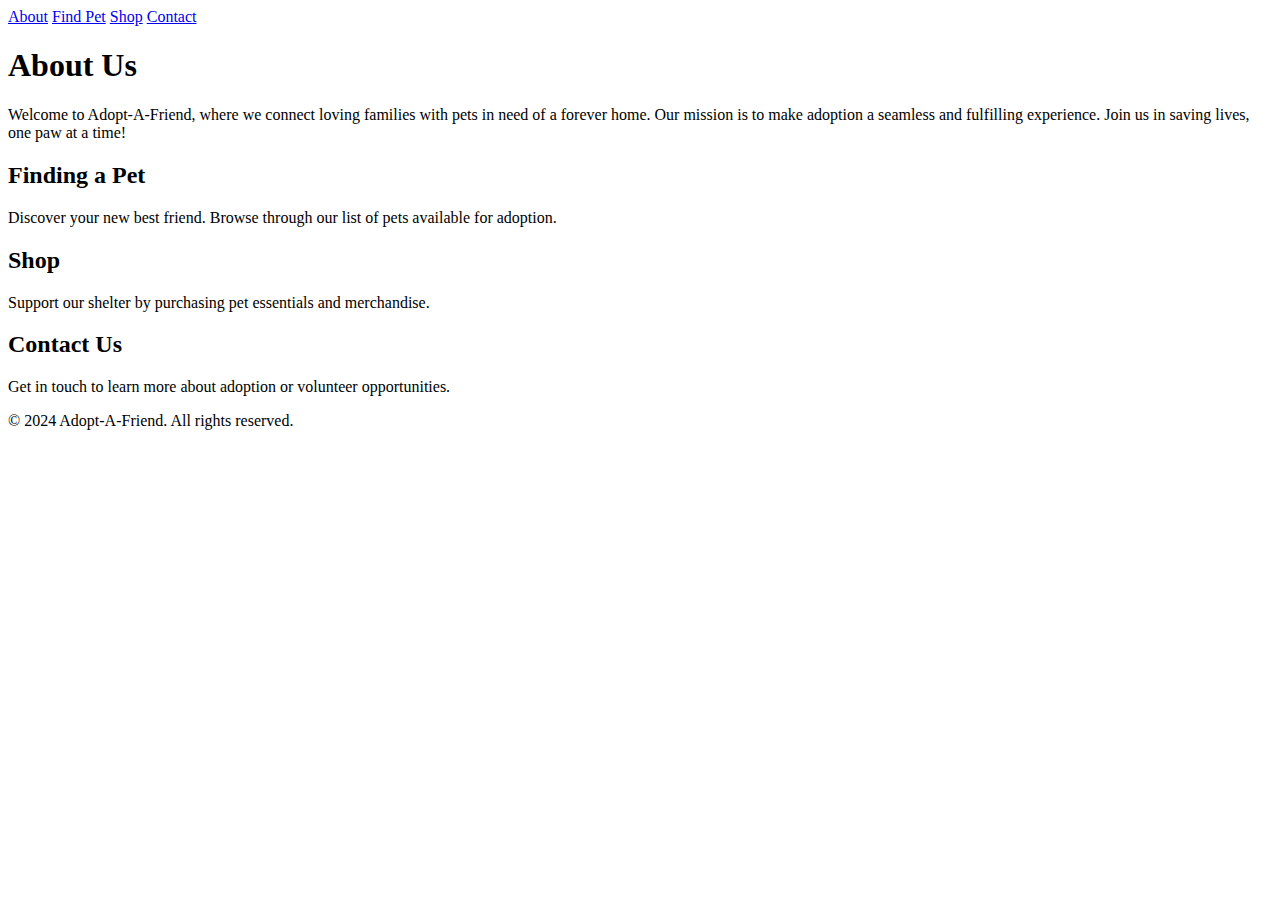
==== index.html @ 89ced440 "Update index.html" ====
<!DOCTYPE html>
<html lang="en">
<head>
    <meta charset="UTF-8">
    <meta name="viewport" content="width=device-width, initial-scale=1.0">
    <title>Animal Shelter Adoption</title>
    <link rel="stylesheet" href="styles.css">
</head>
<body>
    <header>
       <nav class="navbar">
    <a href="about.html" id="cfu1">About</a>
    <a href="findpet.html" id="cfu1">Find Pet</a>
    <a href="shop.html" id="cfu2">Shop</a>
    <a href="contact.html" id="cfu3">Contact</a>
</nav>

    </header>

    <main>
        <section id="about" class="about">
            <h1>About Us</h1>
            <p>
                Welcome to Adopt-A-Friend, where we connect loving families with pets in need of a forever home. 
                Our mission is to make adoption a seamless and fulfilling experience. Join us in saving lives, one paw at a time!
            </p>
        </section>

        <section id="find-pet" class="content-section">
            <h2>Finding a Pet</h2>
            <p>Discover your new best friend. Browse through our list of pets available for adoption.</p>
        </section>

        <section id="shop" class="content-section">
            <h2>Shop</h2>
            <p>Support our shelter by purchasing pet essentials and merchandise.</p>
        </section>

        <section id="contact" class="content-section">
            <h2>Contact Us</h2>
            <p>Get in touch to learn more about adoption or volunteer opportunities.</p>
        </section>
    </main>

    <footer class="footer">
        <p>&copy; 2024 Adopt-A-Friend. All rights reserved.</p>
    </footer>
</body>
</html>
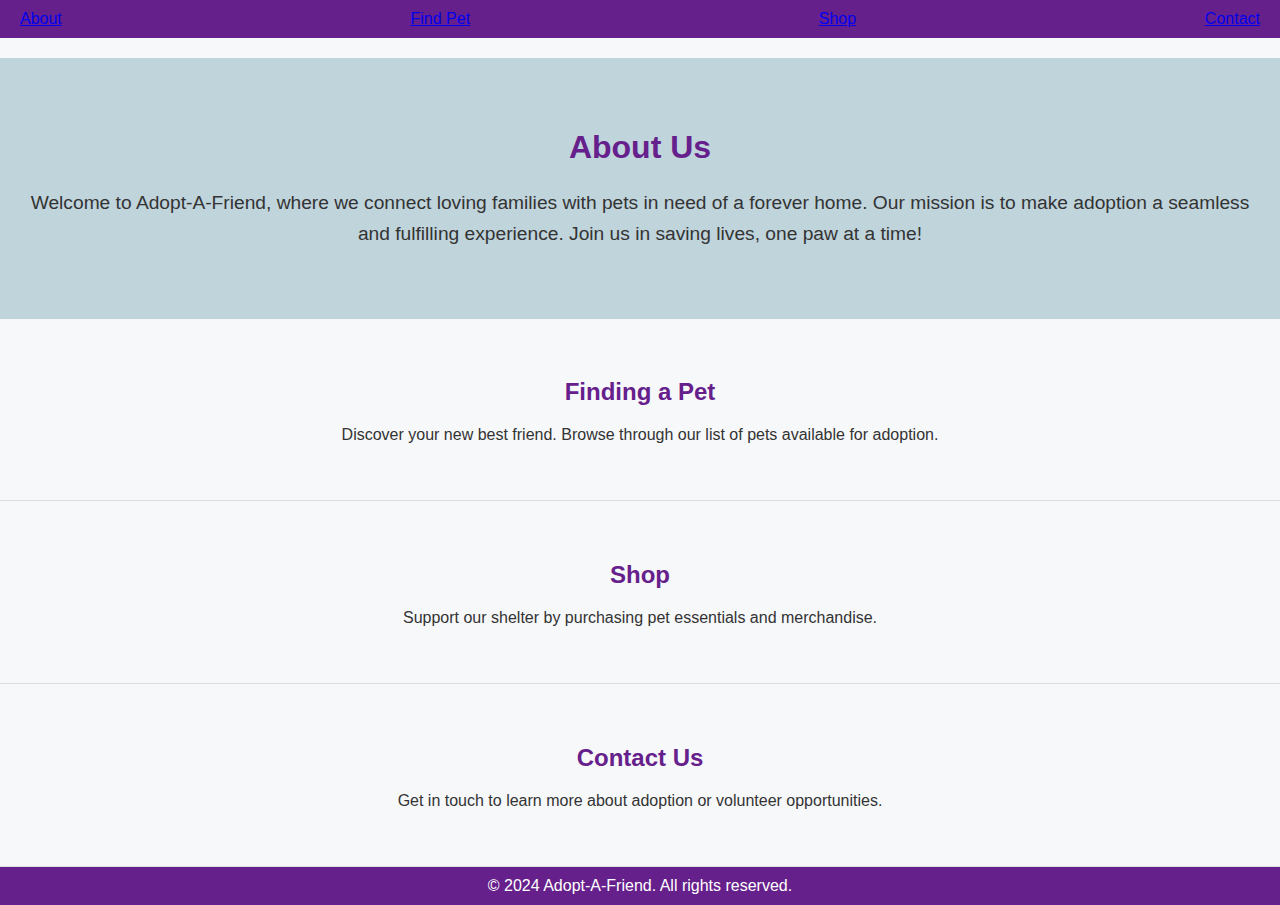
==== commit 318bab45: "Update index.html" ====
--- a/index.html
+++ b/index.html
@@ -4,7 +4,7 @@
     <meta charset="UTF-8">
     <meta name="viewport" content="width=device-width, initial-scale=1.0">
     <title>Animal Shelter Adoption</title>
-    <link rel="stylesheet" href="styles.css">
+    <link rel="stylesheet" href="mystyle.css">
 </head>
 <body>
     <header>
--- a/mystyle.css
+++ b/mystyle.css
@@ -0,0 +1,88 @@
+/* styles.css */
+body {
+    font-family: Arial, sans-serif;
+    margin: 0;
+    padding: 0;
+    background-color: #F7F8FA;
+    color: #333;
+}
+
+header {
+    background-color: #66208C;
+    padding: 10px 20px;
+}
+
+.navbar {
+    display: flex;
+    justify-content: space-between;
+    align-items: center;
+}
+
+.navbar .logo {
+    font-size: 1.5rem;
+    font-weight: bold;
+    color: #fff;
+}
+
+.nav-links {
+    list-style: none;
+    margin: 0;
+    padding: 0;
+    display: flex;
+}
+
+.nav-links li {
+    margin-left: 20px;
+}
+
+.nav-links a {
+    text-decoration: none;
+    color: #fff;
+    font-size: 1rem;
+    transition: color 0.3s ease;
+}
+
+.nav-links a:hover {
+    color: #C0D4DC;
+}
+
+main {
+    margin-top: 20px;
+}
+
+.about {
+    background-color: #C0D4DC;
+    padding: 50px 20px;
+    text-align: center;
+}
+
+.about h1 {
+    color: #66208C;
+}
+
+.about p {
+    font-size: 1.2rem;
+    line-height: 1.6;
+    color: #333;
+}
+
+.content-section {
+    padding: 40px 20px;
+    text-align: center;
+    border-bottom: 1px solid #ddd;
+}
+
+.content-section h2 {
+    color: #66208C;
+}
+
+.footer {
+    background-color: #66208C;
+    color: #fff;
+    text-align: center;
+    padding: 10px 20px;
+}
+
+.footer p {
+    margin: 0;
+}
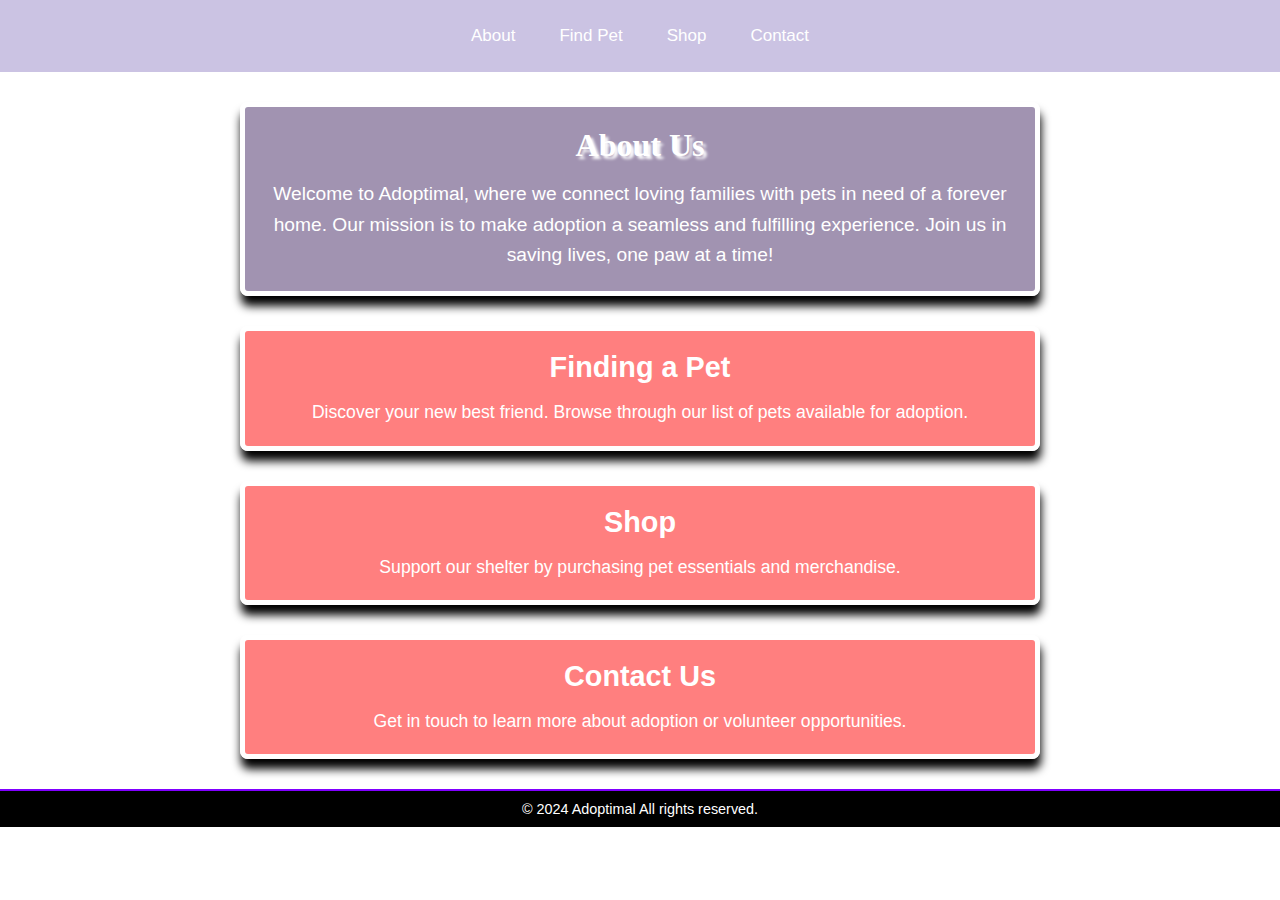
==== commit 8e2a8221: "Update index.html" ====
--- a/index.html
+++ b/index.html
@@ -3,7 +3,7 @@
 <head>
     <meta charset="UTF-8">
     <meta name="viewport" content="width=device-width, initial-scale=1.0">
-    <title>Animal Shelter Adoption</title>
+    <title>Adoptimal</title>
     <link rel="stylesheet" href="mystyle.css">
 </head>
 <body>
@@ -21,7 +21,7 @@
         <section id="about" class="about">
             <h1>About Us</h1>
             <p>
-                Welcome to Adopt-A-Friend, where we connect loving families with pets in need of a forever home. 
+                Welcome to Adoptimal, where we connect loving families with pets in need of a forever home. 
                 Our mission is to make adoption a seamless and fulfilling experience. Join us in saving lives, one paw at a time!
             </p>
         </section>
@@ -43,7 +43,7 @@
     </main>
 
     <footer class="footer">
-        <p>&copy; 2024 Adopt-A-Friend. All rights reserved.</p>
+        <p>&copy; 2024 Adoptimal All rights reserved.</p>
     </footer>
 </body>
 </html>
--- a/mystyle.css
+++ b/mystyle.css
@@ -1,88 +1,102 @@
-/* styles.css */
-body {
-    font-family: Arial, sans-serif;
-    margin: 0;
-    padding: 0;
-    background-color: #F7F8FA;
-    color: #333;
+/* Reset and Base Styles */
+* {
+  box-sizing: border-box;
+  margin: 0;
+  padding: 0;
 }
 
-header {
-    background-color: #66208C;
-    padding: 10px 20px;
+body {
+  font-family: Arial, sans-serif;
+  background-image: url(IMG_7219.jpg);
+  background-size: cover;
+  background-attachment: fixed;
+  color: #ffffff;
 }
 
+/* Navigation Bar */
 .navbar {
-    display: flex;
-    justify-content: space-between;
-    align-items: center;
+  display: flex;
+  justify-content: center;
+  background-color: #CBC3E3;
+  padding: 10px 0;
 }
 
-.navbar .logo {
-    font-size: 1.5rem;
-    font-weight: bold;
-    color: #fff;
+.navbar a {
+  color: #ffffff;
+  text-decoration: none;
+  padding: 14px 20px;
+  font-size: 17px;
+  transition: background-color 0.3s, border-color 0.3s;
+  border: 2px solid transparent;
 }
 
-.nav-links {
-    list-style: none;
-    margin: 0;
-    padding: 0;
-    display: flex;
+.navbar a:hover {
+  background-color: #575757;
+  border-color: #8000ff;
 }
 
-.nav-links li {
-    margin-left: 20px;
-}
-
-.nav-links a {
-    text-decoration: none;
-    color: #fff;
-    font-size: 1rem;
-    transition: color 0.3s ease;
-}
-
-.nav-links a:hover {
-    color: #C0D4DC;
-}
-
-main {
-    margin-top: 20px;
-}
-
+/* About Section */
 .about {
-    background-color: #C0D4DC;
-    padding: 50px 20px;
-    text-align: center;
+  background-color: rgba(67, 39, 99, 0.5);
+  color: #ffffff;
+  border: 5px solid #ffffff;
+  margin: 30px auto;
+  padding: 20px;
+  width: 80%;
+  max-width: 800px;
+  border-radius: 8px;
+  box-shadow: 1px 10px 10px #000000;
+  text-align: center;
 }
 
 .about h1 {
-    color: #66208C;
+  text-transform: capitalize;
+  font-family: fantasy;
+  text-shadow: 3px 3px 3px #ffffff;
+  margin-bottom: 15px;
 }
 
 .about p {
-    font-size: 1.2rem;
-    line-height: 1.6;
-    color: #333;
+  font-size: 1.2em;
+  line-height: 1.6;
 }
 
+/* Content Sections */
 .content-section {
-    padding: 40px 20px;
-    text-align: center;
-    border-bottom: 1px solid #ddd;
+  background-color: rgba(255, 0, 0, 0.5);
+  color: #ffffff;
+  border: 5px solid #ffffff;
+  margin: 30px auto;
+  padding: 20px;
+  width: 80%;
+  max-width: 800px;
+  border-radius: 8px;
+  box-shadow: 1px 10px 10px #000000;
+  text-align: center;
 }
 
 .content-section h2 {
-    color: #66208C;
+  color: #ffffff;
+  font-size: 1.8em;
+  margin-bottom: 15px;
 }
 
-.footer {
-    background-color: #66208C;
-    color: #fff;
-    text-align: center;
-    padding: 10px 20px;
+.content-section p {
+  font-size: 1.1em;
+  line-height: 1.5;
 }
 
-.footer p {
-    margin: 0;
+/* Footer */
+.footer {
+  background-color: #000000;
+  color: #ffffff;
+  text-align: center;
+  padding: 10px;
+  font-size: 0.9em;
+  border-top: 2px solid #8000ff;
 }
+
+/* Links Hover Effect */
+a:hover {
+  color: #ffcc00;
+}
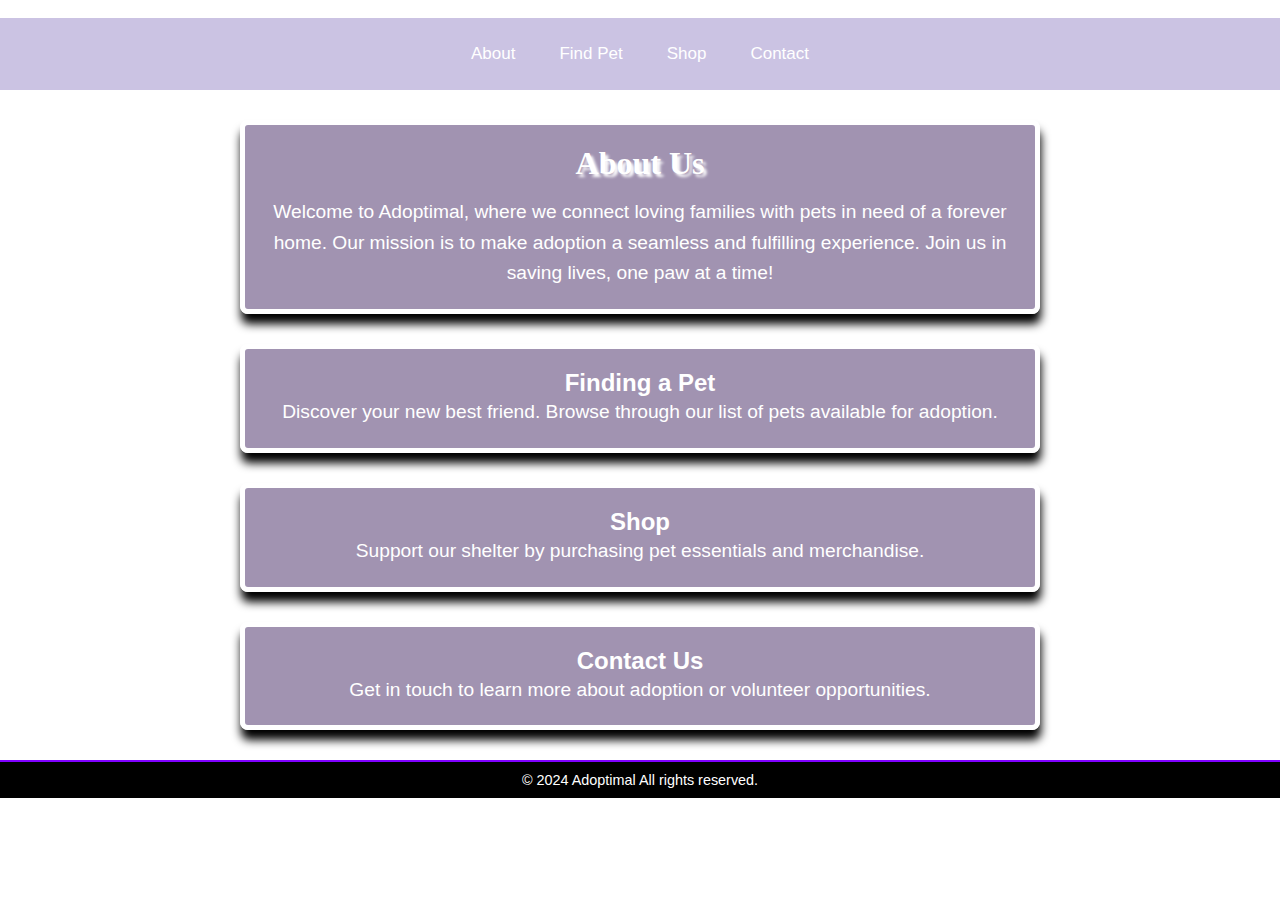
==== commit df7cf516: "Update index.html" ====
--- a/index.html
+++ b/index.html
@@ -6,6 +6,8 @@
     <title>Adoptimal</title>
     <link rel="stylesheet" href="mystyle.css">
 </head>
+    <div class="logo-banner">unnamed-5.jpg</div>
+   
 <body>
     <header>
        <nav class="navbar">
--- a/mystyle.css
+++ b/mystyle.css
@@ -61,9 +61,8 @@
   line-height: 1.6;
 }
 
-/* Content Sections */
 .content-section {
-  background-color: rgba(255, 0, 0, 0.5);
+  background-color: rgba(67, 39, 99, 0.5);
   color: #ffffff;
   border: 5px solid #ffffff;
   margin: 30px auto;
@@ -74,17 +73,18 @@
   box-shadow: 1px 10px 10px #000000;
   text-align: center;
 }
-
-.content-section h2 {
-  color: #ffffff;
-  font-size: 1.8em;
+.content-section h1 {
+  text-transform: capitalize;
+  font-family: fantasy;
+  text-shadow: 3px 3px 3px #ffffff;
   margin-bottom: 15px;
 }
 
 .content-section p {
-  font-size: 1.1em;
-  line-height: 1.5;
+  font-size: 1.2em;
+  line-height: 1.6;
 }
+
 
 /* Footer */
 .footer {
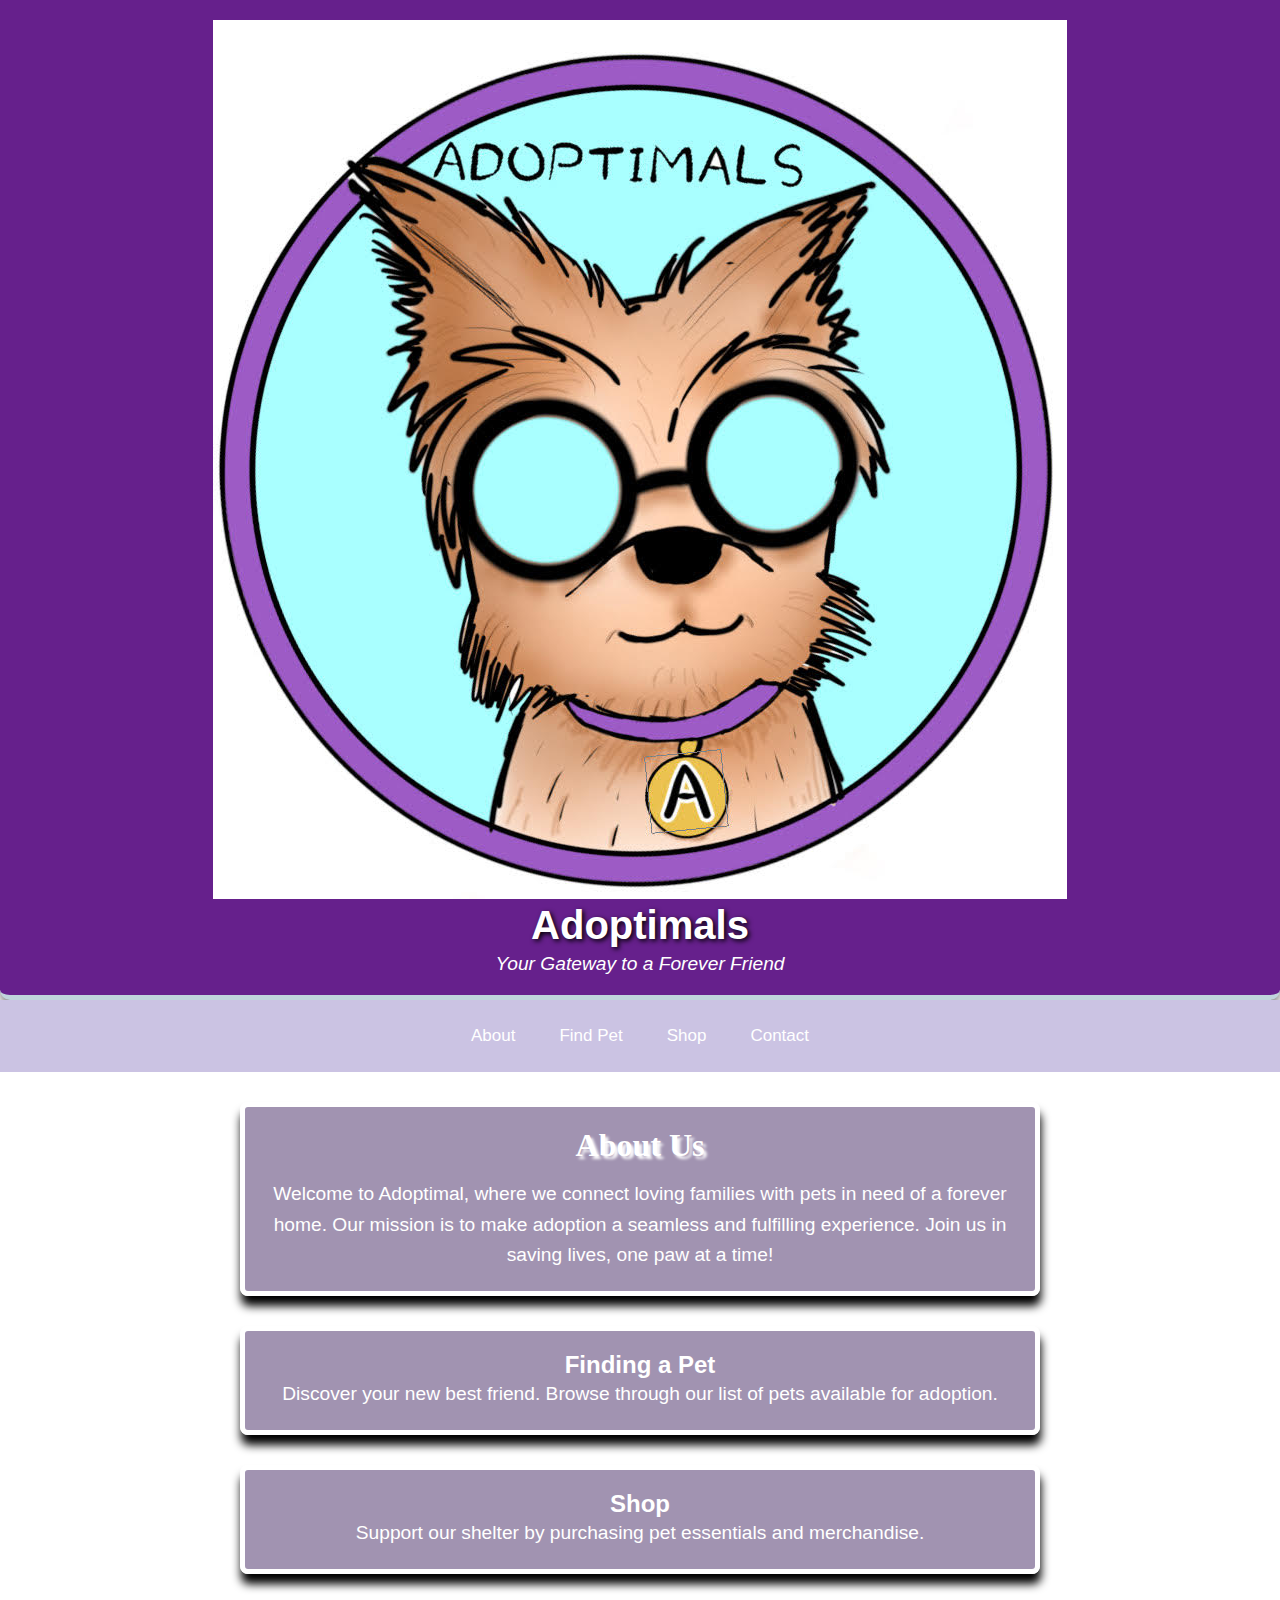
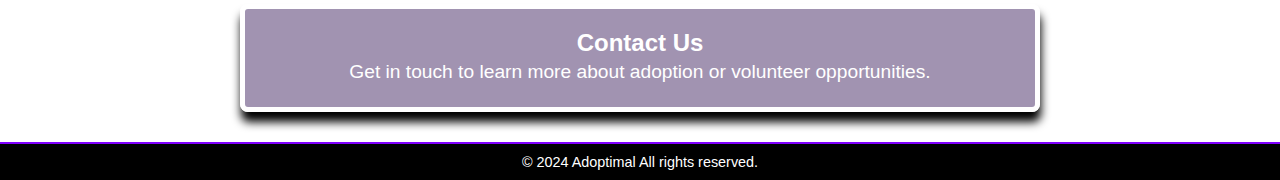
==== commit 1c1ab4c2: "Update index.html" ====
--- a/index.html
+++ b/index.html
@@ -6,7 +6,12 @@
     <title>Adoptimal</title>
     <link rel="stylesheet" href="mystyle.css">
 </head>
-    <div class="logo-banner">unnamed-5.jpg</div>
+  <div class="logo-banner">
+    <img src="unnamed-5.jpg" alt="Logo" class="logo-img">
+    <h1>Adoptimals</h1>
+    <p>Your Gateway to a Forever Friend</p>
+</div>
+
    
 <body>
     <header>
--- a/mystyle.css
+++ b/mystyle.css
@@ -100,3 +100,27 @@
 a:hover {
   color: #ffcc00;
 }
+
+/* Logo Banner */
+.logo-banner {
+    background-color: #66208C; /* Primary color */
+    color: #ffffff;
+    text-align: center;
+    padding: 20px;
+    border-bottom: 5px solid #C0D4DC; /* Secondary color */
+    box-shadow: 0px 5px 10px rgba(0, 0, 0, 0.5);
+    font-family: 'Arial', sans-serif;
+    border-radius: 0 0 10px 10px; /* Rounded corners at the bottom */
+}
+
+.logo-banner h1 {
+    font-size: 2.5em;
+    margin-bottom: 5px;
+    text-shadow: 2px 2px 5px #000000;
+}
+
+.logo-banner p {
+    font-size: 1.2em;
+    margin: 0;
+    font-style: italic;
+}
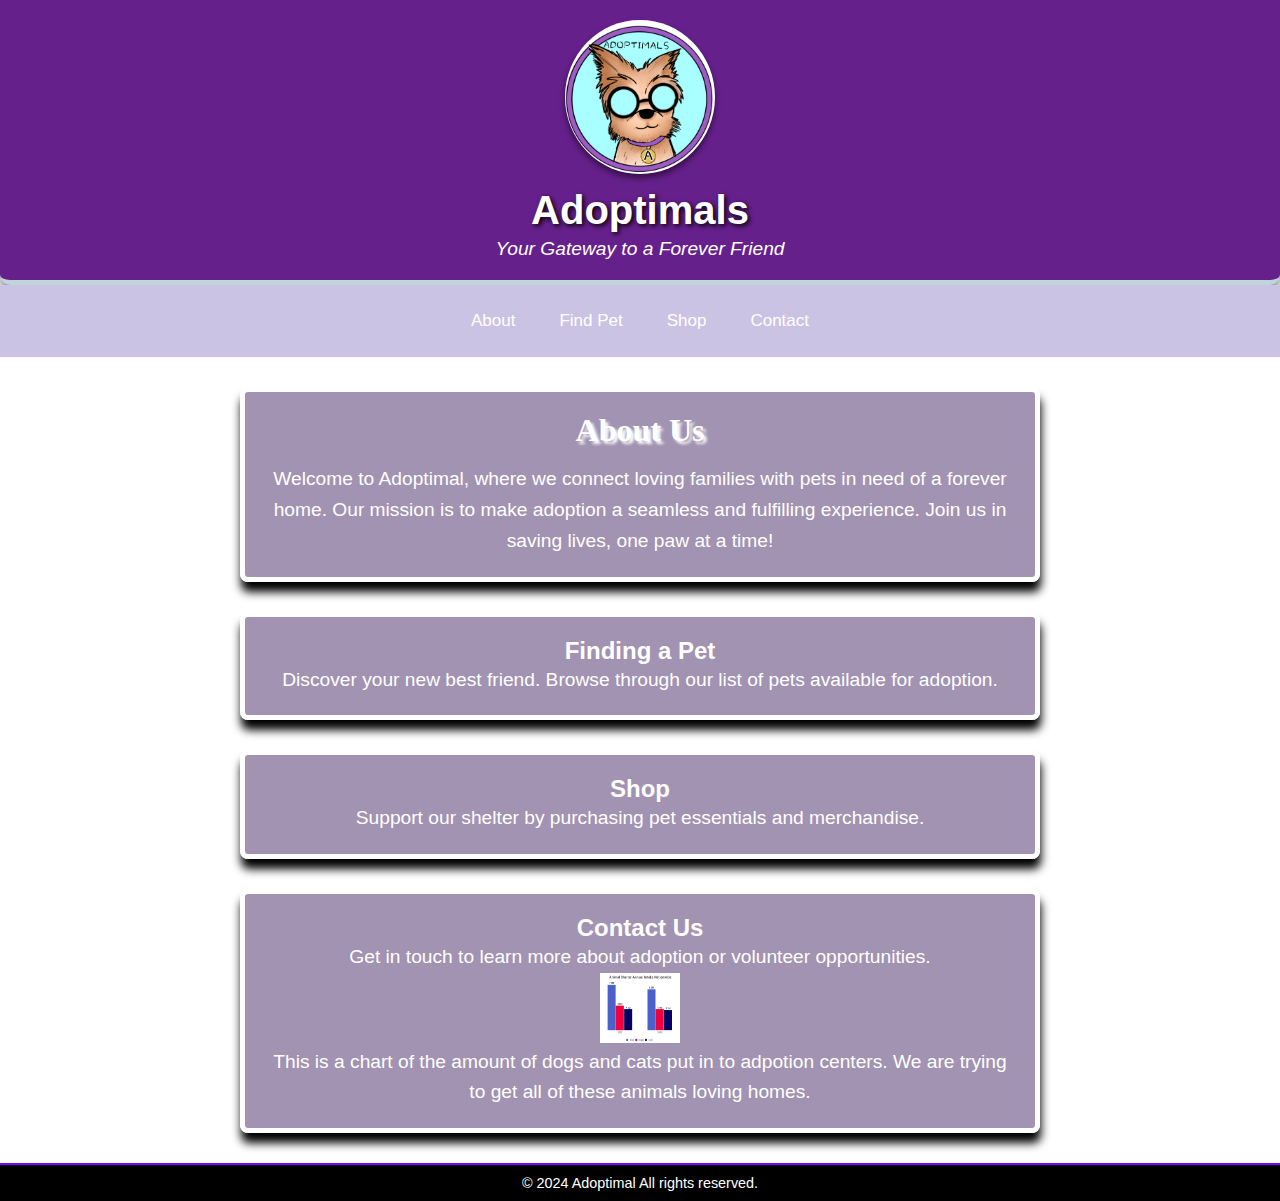
==== commit 02a53804: "Update index.html" ====
--- a/index.html
+++ b/index.html
@@ -46,6 +46,11 @@
         <section id="contact" class="content-section">
             <h2>Contact Us</h2>
             <p>Get in touch to learn more about adoption or volunteer opportunities.</p>
+
+            <img src="animal-shelter-annual-intake-nationwide.png" width="80" height="70" alt="Animal Shelter Annual Intake Nationwide">
+            <br>
+            <p>This is a chart of the amount of dogs and cats put in to adpotion centers. We are trying to get all of these animals loving homes. </p>
+
         </section>
     </main>
 
--- a/mystyle.css
+++ b/mystyle.css
@@ -101,7 +101,7 @@
   color: #ffcc00;
 }
 
-/* Logo Banner */
+/* Logo Banner with Image */
 .logo-banner {
     background-color: #66208C; /* Primary color */
     color: #ffffff;
@@ -113,6 +113,14 @@
     border-radius: 0 0 10px 10px; /* Rounded corners at the bottom */
 }
 
+.logo-banner img {
+    width: 150px; /* Adjust size as needed */
+    height: auto;
+    border-radius: 50%;
+    margin-bottom: 10px;
+    box-shadow: 0px 4px 6px rgba(0, 0, 0, 0.5);
+}
+
 .logo-banner h1 {
     font-size: 2.5em;
     margin-bottom: 5px;
@@ -124,3 +132,199 @@
     margin: 0;
     font-style: italic;
 }
+
+/* Location Search Container */
+.location-search {
+    background-color: #C0D4DC; /* Secondary color */
+    color: #66208C; /* Primary color */
+    text-align: center;
+    padding: 30px;
+    border-radius: 8px;
+    margin: 20px auto;
+    max-width: 600px;
+    box-shadow: 0 4px 8px rgba(0, 0, 0, 0.2);
+}
+
+.location-search h2 {
+    font-size: 1.8em;
+    margin-bottom: 20px;
+    color: #66208C; /* Primary color */
+}
+
+.search-form {
+    display: flex;
+    gap: 15px;
+    justify-content: center;
+    align-items: center;
+}
+
+.location-input {
+    padding: 10px;
+    font-size: 1em;
+    border: 2px solid #66208C; /* Primary color */
+    border-radius: 4px;
+    width: 70%;
+}
+
+.search-btn {
+    background-color: #66208C; /* Primary color */
+    color: #ffffff;
+    font-size: 1.2em;
+    padding: 10px 20px;
+    border: none;
+    border-radius: 4px;
+    cursor: pointer;
+    transition: background-color 0.3s;
+}
+
+
+.contact-info h2 {
+  font-size: 1.5em; /* Reduced size */
+  margin-bottom: 10px; /* Smaller margin */
+  color: #ffffff;
+}
+
+.contact-info {
+  background-color: rgba(0, 0, 0, 0.7);
+  padding: 20px; /* Reduced padding */
+  margin: 20px auto; /* Reduced margin */
+  width: 90%; /* Adjusted width for responsiveness */
+  min-height: 300px; /* Reduced height */
+  max-width: 500px; /* Reduced max width */
+  border: 1px solid #8000ff; /* Thinner border */
+  border-radius: 5px; /* Smaller radius */
+  color: #ffffff;
+  text-align: center;
+  box-shadow: 0 5px 8px #000000; /* Subtle shadow */
+}
+
+/* Style for email-info container */
+.email-info {
+  margin-top: 15px; /* Reduced margin */
+}
+
+/* Each email section styled separately */
+.email-section {
+  margin-bottom: 15px; /* Reduced bottom margin */
+  text-align: left;
+  padding: 8px; /* Smaller padding */
+  border-radius: 4px; /* Slightly smaller radius */
+}
+
+/* Style for email titles and icons */
+.email-section h3 {
+  font-size: 1em; /* Smaller font */
+  color: #ffffff;
+  margin-bottom: 5px;
+}
+
+.email-icon {
+  font-size: 1em; /* Adjusted size */
+  color: #ffffff;
+  margin-right: 5px; /* Narrower gap */
+}
+
+.email-section p {
+  margin: 0;
+  font-size: 0.9em; /* Reduced text size */
+  color: #ffffff;
+  display: inline;
+}
+
+.search-btn:hover {
+    background-color: #8000ff;
+}
+
+/* Style for Mobile */
+@media (max-width: 768px) {
+    .location-search {
+        padding: 20px;
+    }
+
+    .search-btn {
+        font-size: 1em;
+        padding: 10px;
+    }
+}
+
+/* General Reset */
+* {
+    margin: 0;
+    padding: 0;
+    box-sizing: border-box;
+}
+
+/* Container for all the images and text */
+.image-container {
+    display: flex;
+    justify-content: space-around;
+    flex-wrap: wrap;
+    gap: 20px;
+    padding: 20px;
+    background-color: #f8f8f8;
+}
+
+/* Box around each image and description */
+.image-box {
+    width: 280px;
+    background-color: white;
+    border-radius: 8px;
+    box-shadow: 0 4px 8px rgba(0, 0, 0, 0.1);
+    overflow: hidden;
+    text-align: center;
+    padding: 15px;
+}
+
+/* Styling for images */
+.image-box img {
+    width: 100%;
+    height: auto;
+    border-radius: 8px;
+}
+
+/* Styling for the text below the image */
+.image-box p {
+    font-family: 'Arial', sans-serif;
+    font-size: 14px;
+    color: #333;
+    margin-top: 10px;
+    line-height: 1.6;
+}
+
+/* Bold text for section headers */
+.image-box p b {
+    font-weight: bold;
+    color: #2c3e50;
+}
+
+/* Adding hover effect for each image box */
+.image-box:hover {
+    transform: translateY(-5px);
+    box-shadow: 0 6px 12px rgba(0, 0, 0, 0.15);
+    transition: all 0.3s ease;
+}
+
+/* Responsive Design for smaller screens */
+@media (max-width: 768px) {
+    .image-container {
+        flex-direction: column;
+        align-items: center;
+    }
+
+    .image-box {
+        width: 100%;
+        max-width: 350px;
+        margin-bottom: 20px;
+    }
+}
+
+.wave {
+  background-color: rgba(67, 39, 99, 0.5);
+  color: #ffffff;
+  height: 75px;
+  overflow: hidden;
+  width: 80%;
+  position: relative;
+  left: 10%;
+  transition: height 10s;
+}
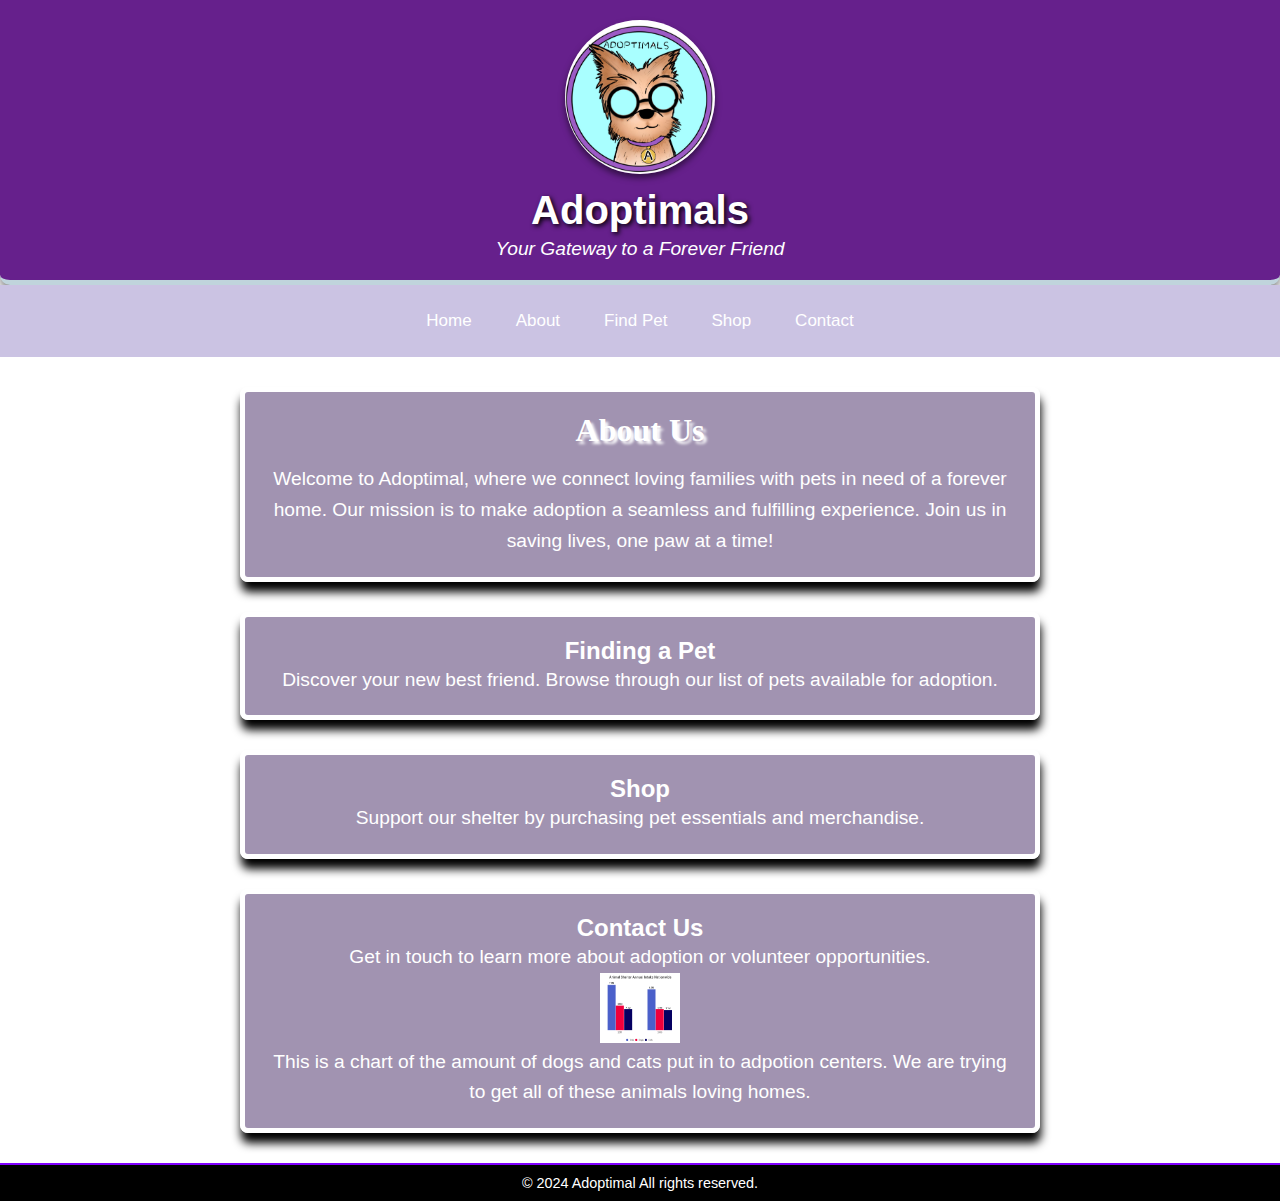
==== commit 37717397: "Update index.html" ====
--- a/index.html
+++ b/index.html
@@ -16,6 +16,7 @@
 <body>
     <header>
        <nav class="navbar">
+    <a href="index.html" id="cfu1">Home</a>
     <a href="about.html" id="cfu1">About</a>
     <a href="findpet.html" id="cfu1">Find Pet</a>
     <a href="shop.html" id="cfu2">Shop</a>
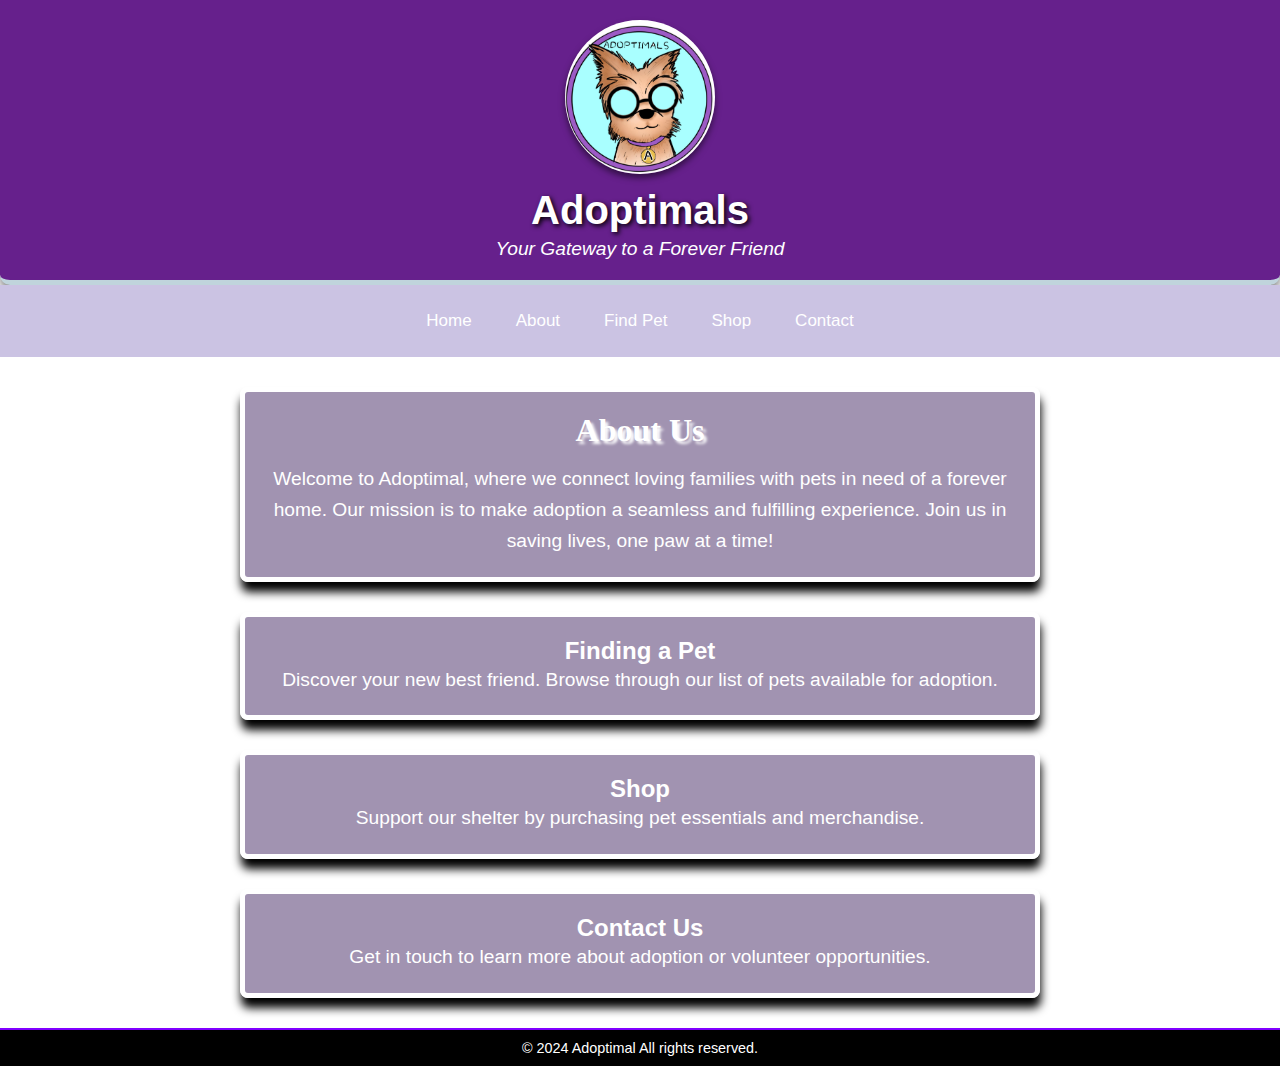
==== commit a6a3384c: "Update index.html" ====
--- a/index.html
+++ b/index.html
@@ -48,11 +48,7 @@
             <h2>Contact Us</h2>
             <p>Get in touch to learn more about adoption or volunteer opportunities.</p>
 
-            <img src="animal-shelter-annual-intake-nationwide.png" width="80" height="70" alt="Animal Shelter Annual Intake Nationwide">
-            <br>
-            <p>This is a chart of the amount of dogs and cats put in to adpotion centers. We are trying to get all of these animals loving homes. </p>
-
-        </section>
+                  </section>
     </main>
 
     <footer class="footer">
